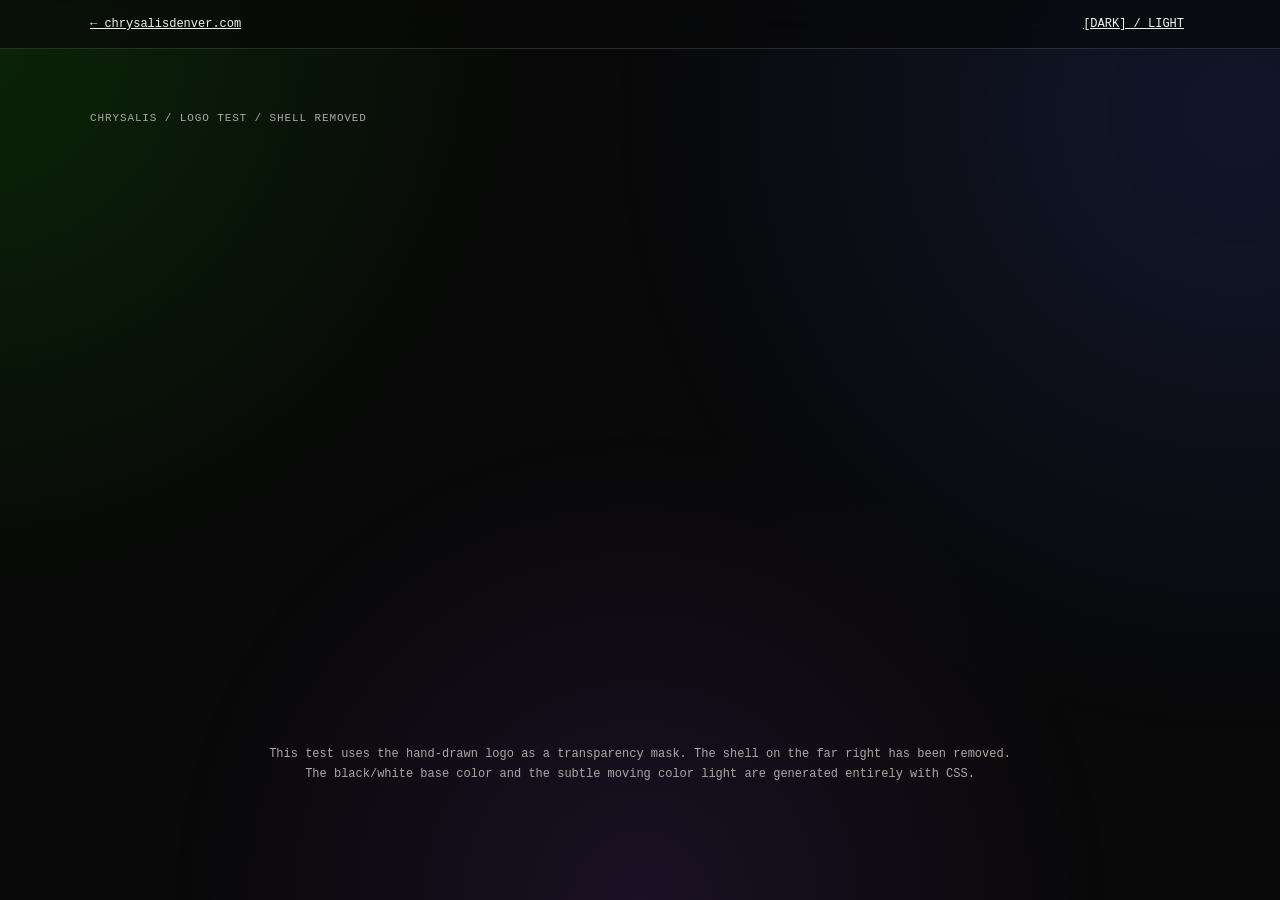
==== logo-test/index.html @ 7f41211e "Add shell-free logo test page" ====
<!doctype html>
<html lang="en" data-theme="dark">
<head>
<meta charset="utf-8">
<meta name="viewport" content="width=device-width,initial-scale=1">
<meta name="theme-color" content="#090909">
<title>Chrysalis Logo Test</title>
<style>
:root,html[data-theme="dark"]{--paper:#090909;--ink:#f3f3ed;--muted:#aaa9a2;--green:#19d600;--blue:#7ea4ff}
html[data-theme="light"]{--paper:#fff;--ink:#101010;--muted:#696965}
*{box-sizing:border-box}html,body{min-height:100%}body{margin:0;min-height:100vh;background:var(--paper);color:var(--ink);font-family:"Courier New",monospace;overflow-x:hidden}
body:before{content:"";position:fixed;inset:-28%;z-index:-1;pointer-events:none;background:radial-gradient(circle at 16% 20%,rgba(25,214,0,.14),transparent 29%),radial-gradient(circle at 80% 26%,rgba(70,105,255,.14),transparent 33%),radial-gradient(circle at 50% 82%,rgba(160,80,255,.11),transparent 31%);animation:bg 22s ease-in-out infinite alternate}
html[data-theme="light"] body:before{background:radial-gradient(circle at 16% 20%,rgba(25,214,0,.10),transparent 29%),radial-gradient(circle at 80% 26%,rgba(70,105,255,.09),transparent 33%),radial-gradient(circle at 50% 82%,rgba(160,80,255,.07),transparent 31%)}
@keyframes bg{from{transform:translate3d(-2%,-1%,0) scale(1)}to{transform:translate3d(3%,3%,0) scale(1.04)}}
header{position:fixed;inset:0 0 auto 0;display:flex;justify-content:space-between;align-items:center;gap:20px;padding:16px max(16px,calc((100vw - 1100px)/2));border-bottom:1px solid rgba(128,128,128,.28);background:color-mix(in srgb,var(--paper) 66%,transparent);backdrop-filter:blur(14px);z-index:10}
header a,.toggle{font:12px "Courier New",monospace;color:var(--ink);background:none;border:0;text-decoration:underline;cursor:pointer}
main{width:min(1100px,calc(100% - 28px));margin:0 auto;padding:112px 0 70px}
.kicker{margin:0 0 26px;color:var(--muted);font-size:11px;letter-spacing:.08em}
.stage{min-height:62vh;display:grid;place-items:center}
.logo{--mask:url("[data-uri]");position:relative;width:min(980px,94vw);aspect-ratio:1190/628;background:var(--ink);-webkit-mask:var(--mask) center/contain no-repeat;mask:var(--mask) center/contain no-repeat;overflow:hidden}
.logo:after{content:"";position:absolute;inset:0;background:radial-gradient(circle,rgba(155,135,255,.42) 0%,rgba(100,135,255,.30) 25%,rgba(78,195,98,.23) 47%,rgba(78,195,98,0) 72%);background-size:58% 185%;background-repeat:no-repeat;animation:glow 11s ease-in-out infinite;pointer-events:none}
@keyframes glow{0%{background-position:-38% 55%}20%{background-position:25% 18%}45%{background-position:108% 45%}70%{background-position:55% 82%}100%{background-position:-38% 55%}}
.note{max-width:760px;margin:36px auto 0;color:var(--muted);font-size:12px;line-height:1.7;text-align:center}
@media(max-width:650px){main{padding-top:96px}.stage{min-height:52vh}.logo{width:96vw}}
</style>
</head>
<body>
<header><a href="/">← chrysalisdenver.com</a><button class="toggle" id="toggle" type="button">[DARK] / LIGHT</button></header>
<main>
<p class="kicker">CHRYSALIS / LOGO TEST / SHELL REMOVED</p>
<section class="stage"><div class="logo" role="img" aria-label="Chrysalis"></div></section>
<p class="note">This test uses the hand-drawn logo as a transparency mask. The shell on the far right has been removed. The black/white base color and the subtle moving color light are generated entirely with CSS.</p>
</main>
<script>
const root=document.documentElement,t=document.querySelector("#toggle");
t.addEventListener("click",()=>{const next=root.dataset.theme==="dark"?"light":"dark";root.dataset.theme=next;t.textContent=next==="dark"?"[DARK] / LIGHT":"DARK / [LIGHT]"});
</script>
</body>
</html>
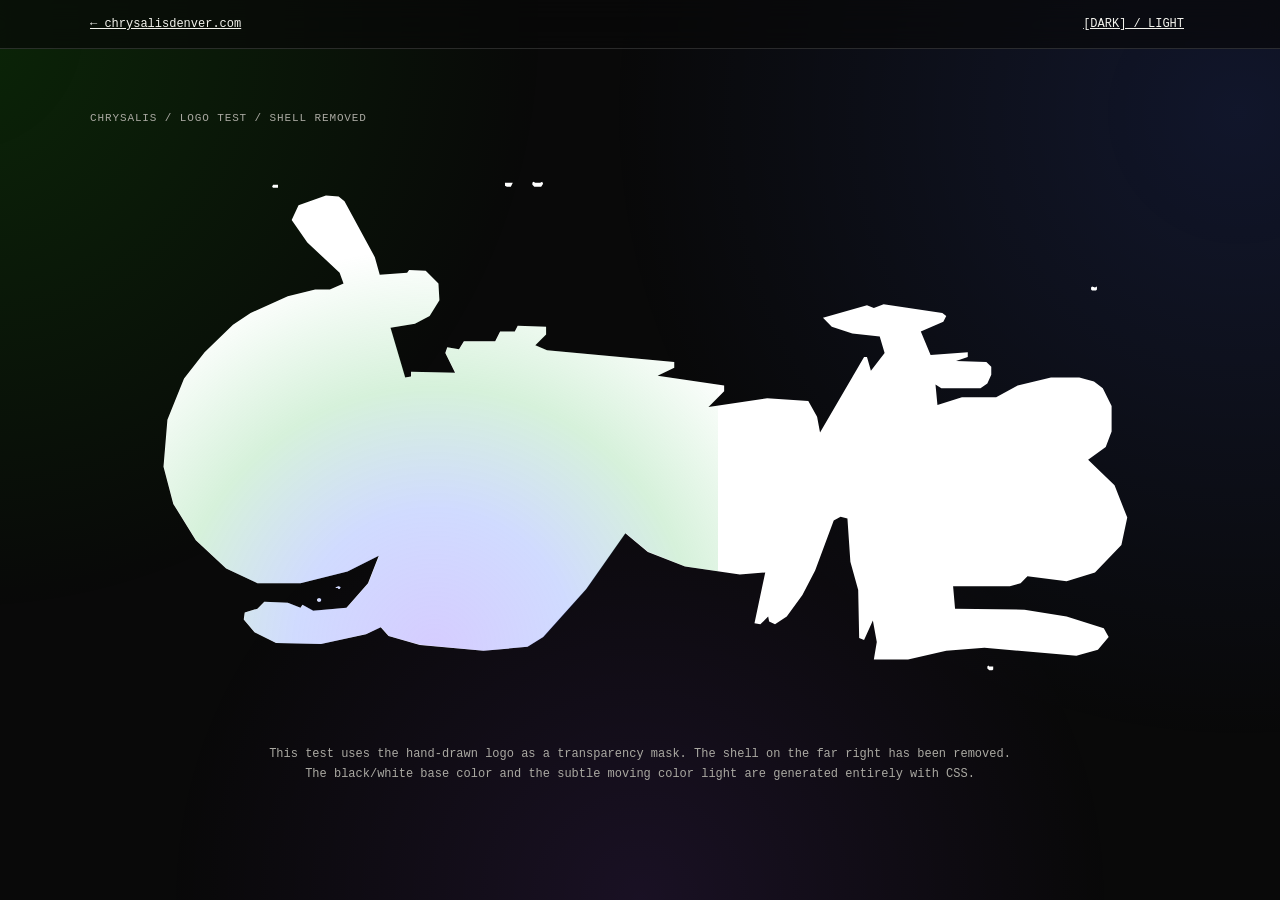
==== commit 8e8cbbff: "Fix logo test rendering" ====
--- a/logo-test/index.html
+++ b/logo-test/index.html
@@ -17,18 +17,20 @@
 main{width:min(1100px,calc(100% - 28px));margin:0 auto;padding:112px 0 70px}
 .kicker{margin:0 0 26px;color:var(--muted);font-size:11px;letter-spacing:.08em}
 .stage{min-height:62vh;display:grid;place-items:center}
-.logo{--mask:url("[data-uri]");position:relative;width:min(980px,94vw);aspect-ratio:1190/628;background:var(--ink);-webkit-mask:var(--mask) center/contain no-repeat;mask:var(--mask) center/contain no-repeat;overflow:hidden}
-.logo:after{content:"";position:absolute;inset:0;background:radial-gradient(circle,rgba(155,135,255,.42) 0%,rgba(100,135,255,.30) 25%,rgba(78,195,98,.23) 47%,rgba(78,195,98,0) 72%);background-size:58% 185%;background-repeat:no-repeat;animation:glow 11s ease-in-out infinite;pointer-events:none}
+.logo-wrap{position:relative;width:min(980px,94vw);aspect-ratio:1000/529;display:grid;place-items:center;overflow:hidden}
+.logo-base{position:absolute;inset:0;width:100%;height:100%;object-fit:contain;display:block;filter:invert(1)}
+html[data-theme="light"] .logo-base{filter:none}
+.logo-glow{position:absolute;inset:0;background:radial-gradient(circle,rgba(155,135,255,.42) 0%,rgba(100,135,255,.30) 25%,rgba(78,195,98,.23) 47%,rgba(78,195,98,0) 72%);background-size:58% 185%;background-repeat:no-repeat;-webkit-mask-image:url("chrysalis-logo-mask.svg");mask-image:url("chrysalis-logo-mask.svg");-webkit-mask-position:center;mask-position:center;-webkit-mask-repeat:no-repeat;mask-repeat:no-repeat;-webkit-mask-size:contain;mask-size:contain;animation:glow 11s ease-in-out infinite;pointer-events:none}
 @keyframes glow{0%{background-position:-38% 55%}20%{background-position:25% 18%}45%{background-position:108% 45%}70%{background-position:55% 82%}100%{background-position:-38% 55%}}
 .note{max-width:760px;margin:36px auto 0;color:var(--muted);font-size:12px;line-height:1.7;text-align:center}
-@media(max-width:650px){main{padding-top:96px}.stage{min-height:52vh}.logo{width:96vw}}
+@media(max-width:650px){main{padding-top:96px}.stage{min-height:52vh}.logo-wrap{width:96vw}}
 </style>
 </head>
 <body>
 <header><a href="/">← chrysalisdenver.com</a><button class="toggle" id="toggle" type="button">[DARK] / LIGHT</button></header>
 <main>
 <p class="kicker">CHRYSALIS / LOGO TEST / SHELL REMOVED</p>
-<section class="stage"><div class="logo" role="img" aria-label="Chrysalis"></div></section>
+<section class="stage"><div class="logo-wrap" role="img" aria-label="Chrysalis"><img class="logo-base" src="chrysalis-logo-mask.svg" alt=""><div class="logo-glow" aria-hidden="true"></div></div></section>
 <p class="note">This test uses the hand-drawn logo as a transparency mask. The shell on the far right has been removed. The black/white base color and the subtle moving color light are generated entirely with CSS.</p>
 </main>
 <script>
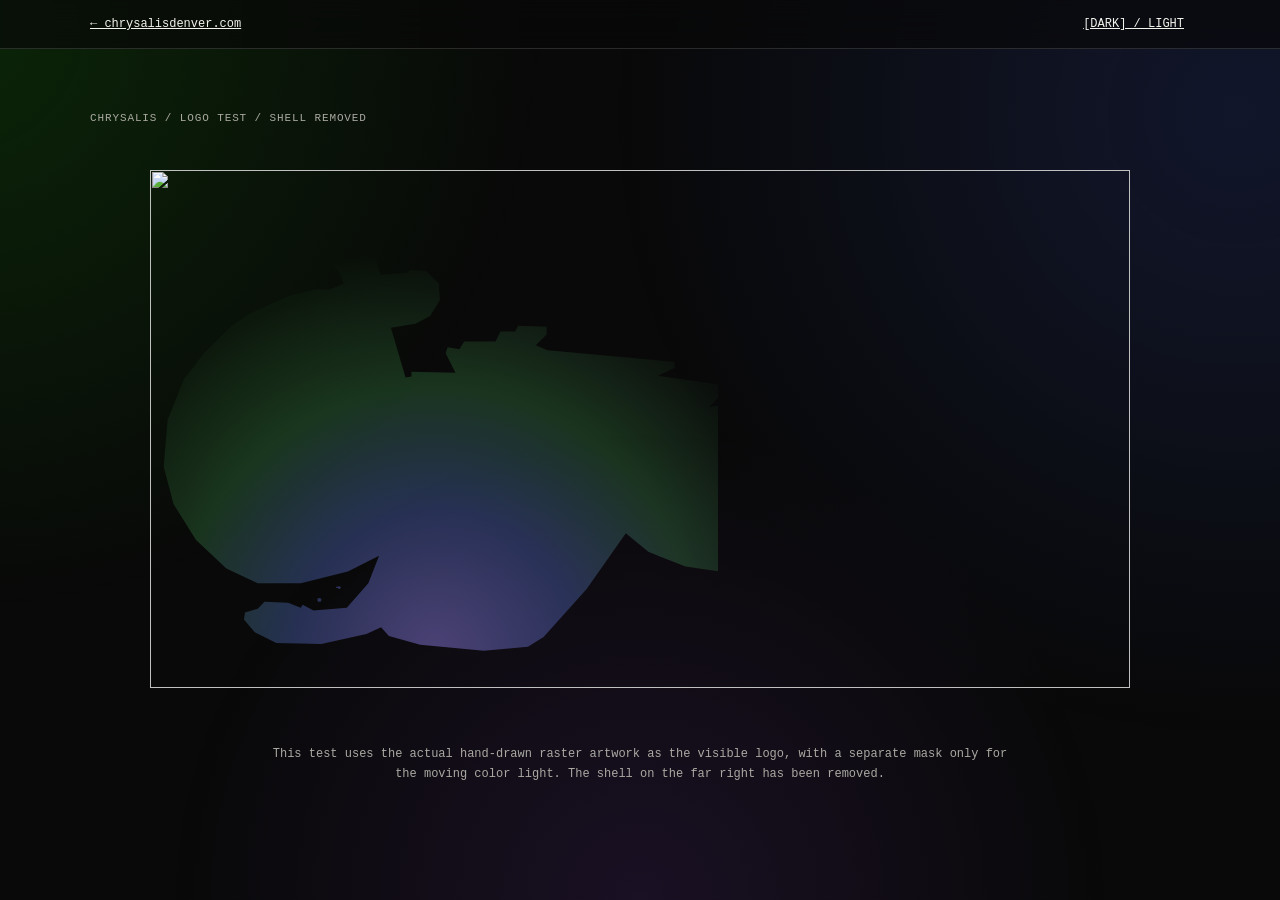
==== commit 010158db: "Wire logo test to raster artwork" ====
--- a/logo-test/index.html
+++ b/logo-test/index.html
@@ -18,9 +18,9 @@
 .kicker{margin:0 0 26px;color:var(--muted);font-size:11px;letter-spacing:.08em}
 .stage{min-height:62vh;display:grid;place-items:center}
 .logo-wrap{position:relative;width:min(980px,94vw);aspect-ratio:1000/529;display:grid;place-items:center;overflow:hidden}
-.logo-base{position:absolute;inset:0;width:100%;height:100%;object-fit:contain;display:block;filter:invert(1)}
-html[data-theme="light"] .logo-base{filter:none}
-.logo-glow{position:absolute;inset:0;background:radial-gradient(circle,rgba(155,135,255,.42) 0%,rgba(100,135,255,.30) 25%,rgba(78,195,98,.23) 47%,rgba(78,195,98,0) 72%);background-size:58% 185%;background-repeat:no-repeat;-webkit-mask-image:url("chrysalis-logo-mask.svg");mask-image:url("chrysalis-logo-mask.svg");-webkit-mask-position:center;mask-position:center;-webkit-mask-repeat:no-repeat;mask-repeat:no-repeat;-webkit-mask-size:contain;mask-size:contain;animation:glow 11s ease-in-out infinite;pointer-events:none}
+.logo-base{position:absolute;inset:0;width:100%;height:100%;object-fit:contain;display:block;z-index:1;filter:none}
+html[data-theme="light"] .logo-base{filter:invert(1)}
+.logo-glow{position:absolute;inset:0;background:radial-gradient(circle,rgba(155,135,255,.42) 0%,rgba(100,135,255,.30) 25%,rgba(78,195,98,.23) 47%,rgba(78,195,98,0) 72%);background-size:58% 185%;background-repeat:no-repeat;-webkit-mask-image:url("chrysalis-logo-mask.svg");mask-image:url("chrysalis-logo-mask.svg");-webkit-mask-position:center;mask-position:center;-webkit-mask-repeat:no-repeat;mask-repeat:no-repeat;-webkit-mask-size:contain;mask-size:contain;animation:glow 11s ease-in-out infinite;pointer-events:none;z-index:2;mix-blend-mode:screen}
 @keyframes glow{0%{background-position:-38% 55%}20%{background-position:25% 18%}45%{background-position:108% 45%}70%{background-position:55% 82%}100%{background-position:-38% 55%}}
 .note{max-width:760px;margin:36px auto 0;color:var(--muted);font-size:12px;line-height:1.7;text-align:center}
 @media(max-width:650px){main{padding-top:96px}.stage{min-height:52vh}.logo-wrap{width:96vw}}
@@ -30,8 +30,8 @@
 <header><a href="/">← chrysalisdenver.com</a><button class="toggle" id="toggle" type="button">[DARK] / LIGHT</button></header>
 <main>
 <p class="kicker">CHRYSALIS / LOGO TEST / SHELL REMOVED</p>
-<section class="stage"><div class="logo-wrap" role="img" aria-label="Chrysalis"><img class="logo-base" src="chrysalis-logo-mask.svg" alt=""><div class="logo-glow" aria-hidden="true"></div></div></section>
-<p class="note">This test uses the hand-drawn logo as a transparency mask. The shell on the far right has been removed. The black/white base color and the subtle moving color light are generated entirely with CSS.</p>
+<section class="stage"><div class="logo-wrap" role="img" aria-label="Chrysalis"><img class="logo-base" src="chrysalis-logo-art-noshell.png" alt=""><div class="logo-glow" aria-hidden="true"></div></div></section>
+<p class="note">This test uses the actual hand-drawn raster artwork as the visible logo, with a separate mask only for the moving color light. The shell on the far right has been removed.</p>
 </main>
 <script>
 const root=document.documentElement,t=document.querySelector("#toggle");
